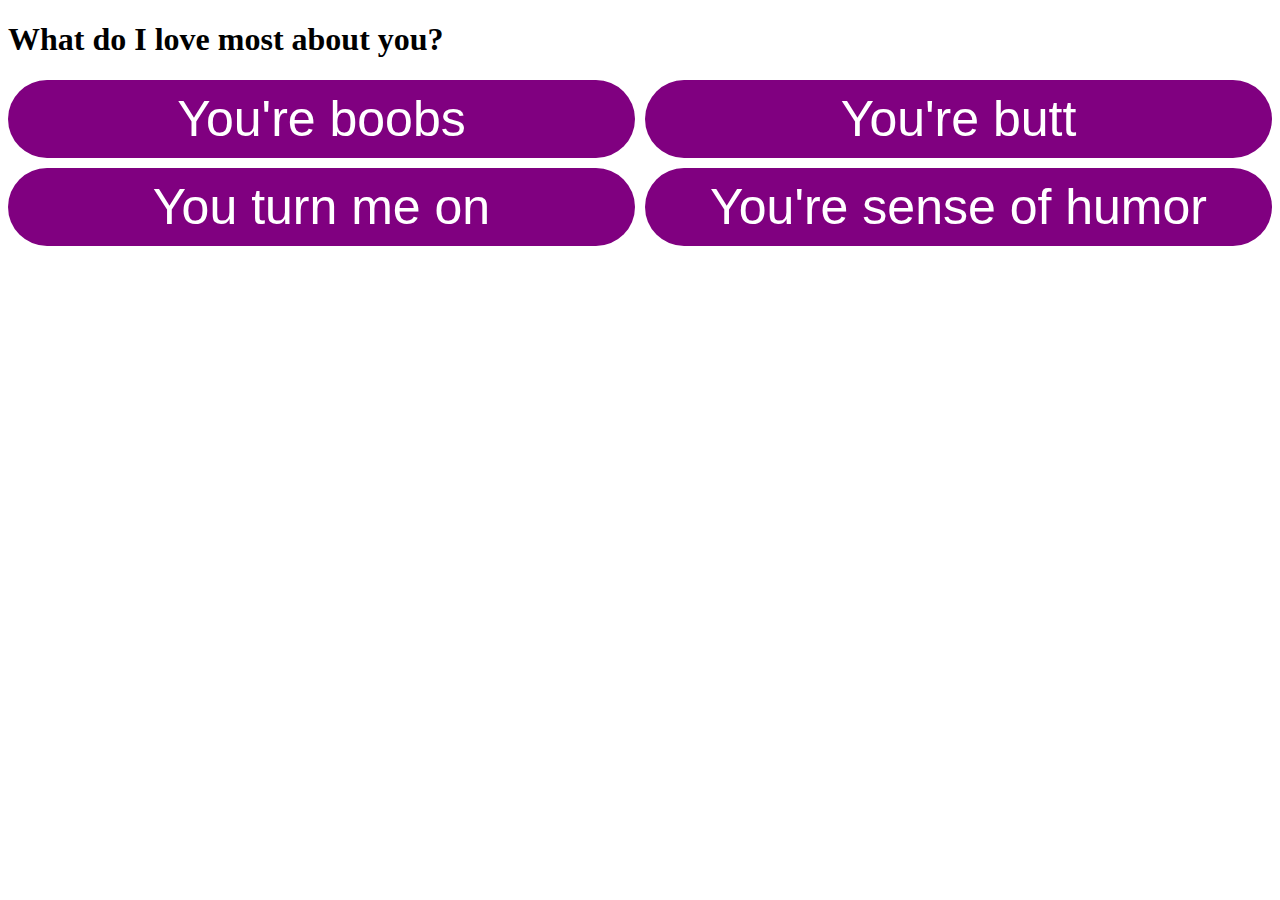
==== quiz_website/index.html @ bc373133 "working on website quiz" ====
<!DOCTYPE html>
<html lang="en">
<head>
    <link rel="stylesheet" href="style.css">
    <meta charset="UTF-8">
    <meta http-equiv="X-UA-Compatible" content="IE=edge">
    <meta name="viewport" content="width=device-width, initial-scale=1.0">
    <title>Document</title>
</head>
<body>
    <h1>What do I love most about you?</h1>
    <div class="grid-container">
        <!-- <button id="" class="button1 button-hover">Utah</button>
        <button id="b2" class="button2 button-hover">Wyoming</button>
        <button id="b3" class="button3 button-hover">The great state of texas</button>
        <button id="b4" class="button4 button-hover">Boring South Dakota</button> -->
        <button id="b1" class="default-button button-hover">You're boobs</button>
        <button id="b2" class="default-button button-hover">You're butt</button>
        <button id="b3" class="default-button button-hover">You turn me on</button>
        <button id="b4" class="default-button button-hover">You're sense of humor</button>
        <div id="feedback"></div>

    </div>

    <script src="script.js"></script> 
</body>
</html>
---- quiz_website/style.css ----
.grid-container {
    display: grid;
    grid-template-columns: 1fr 1fr;
    grid-template-rows: 1fr 1fr;
    grid-gap: 10px;
  }
  
  .button1 {
    border-radius: 50px;
    padding: 10px;
    width: 100%;
    height: 100%;
    background-color: purple;
    color: white;
    border: none;
    font-size: 50px;
  }

  .button2{
    border-radius: 50px;
    padding: 10px;
    width: 100%;
    height: 100%;
    background-color: green;
    color: white;
    border: none;
    font-size: 50px;
  }
  
  .button3 {
    border-radius: 50px;
    padding: 10px;
    width: 100%;
    height: 100%;
    background-color: orange;
    color: white;
    border: none;
    font-size: 50px;
  }

  .button4{
    border-radius: 50px;
    padding: 10px;
    width: 100%;
    height: 100%;
    background-color: red;
    color: white;
    border: none;
    font-size: 50px;
  }

  .button-hover:hover{
    background-color: lightblue;
  }

  .feedback-x {
    color: red;
    margin-left: 5px;
  }

  .default-button{
    border-radius: 50px;
    padding: 10px;
    width: 100%;
    height: 100%;
    background-color: purple;
    color: white;
    border: none;
    font-size: 50px;
  }

  .default-button.incorrect {
    background-color: #ff9999;
  }

  .default-button.correct{
    background-color: lightgreen;
  }
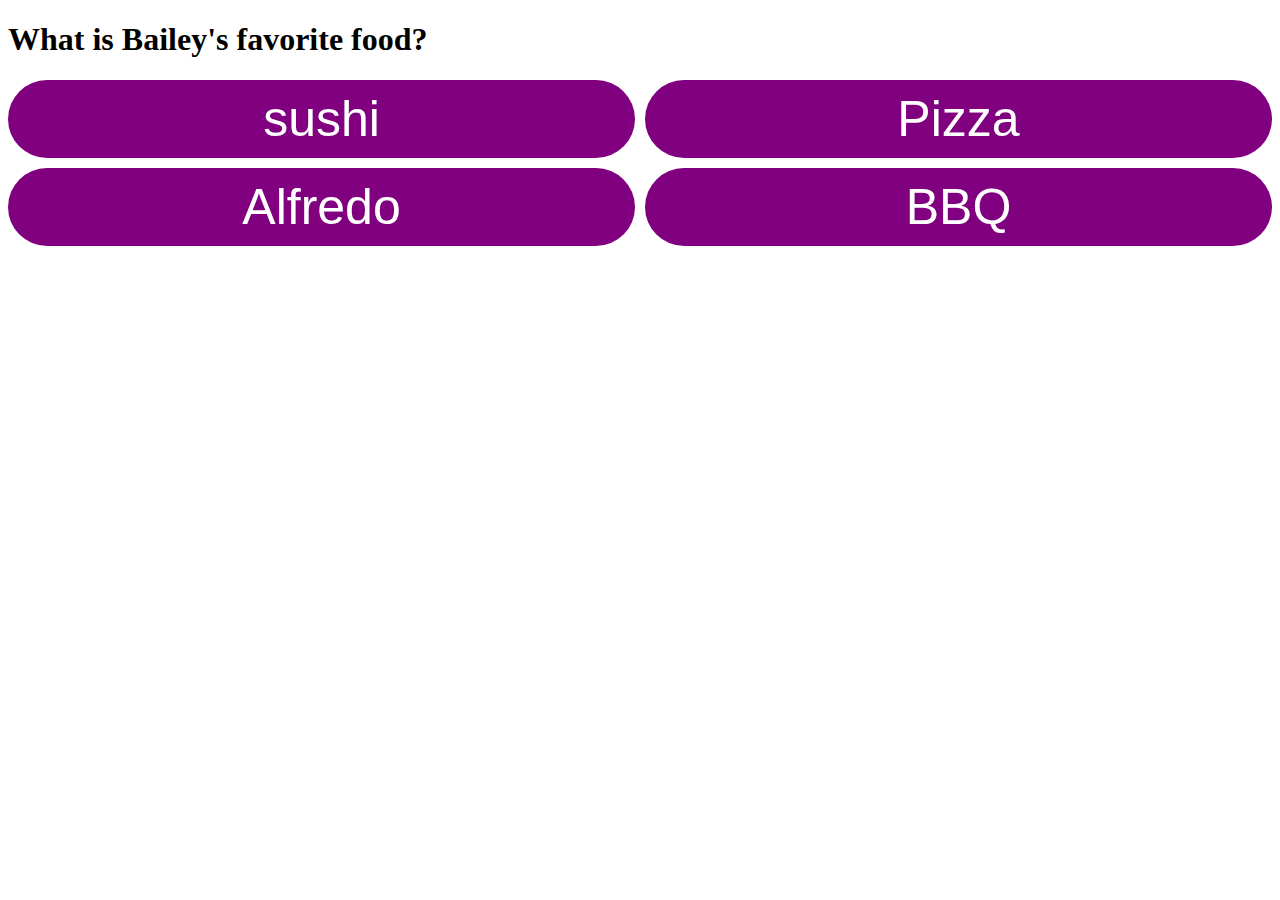
==== commit 20c62e8a: "changed answers" ====
--- a/quiz_website/index.html
+++ b/quiz_website/index.html
@@ -8,16 +8,16 @@
     <title>Document</title>
 </head>
 <body>
-    <h1>What do I love most about you?</h1>
+    <h1>What is Bailey's favorite food?</h1>
     <div class="grid-container">
         <!-- <button id="" class="button1 button-hover">Utah</button>
         <button id="b2" class="button2 button-hover">Wyoming</button>
         <button id="b3" class="button3 button-hover">The great state of texas</button>
         <button id="b4" class="button4 button-hover">Boring South Dakota</button> -->
-        <button id="b1" class="default-button button-hover">You're boobs</button>
-        <button id="b2" class="default-button button-hover">You're butt</button>
-        <button id="b3" class="default-button button-hover">You turn me on</button>
-        <button id="b4" class="default-button button-hover">You're sense of humor</button>
+        <button id="b1" class="default-button button-hover">sushi</button>
+        <button id="b2" class="default-button button-hover">Pizza</button>
+        <button id="b3" class="default-button button-hover">Alfredo</button>
+        <button id="b4" class="default-button button-hover">BBQ</button>
         <div id="feedback"></div>
 
     </div>
